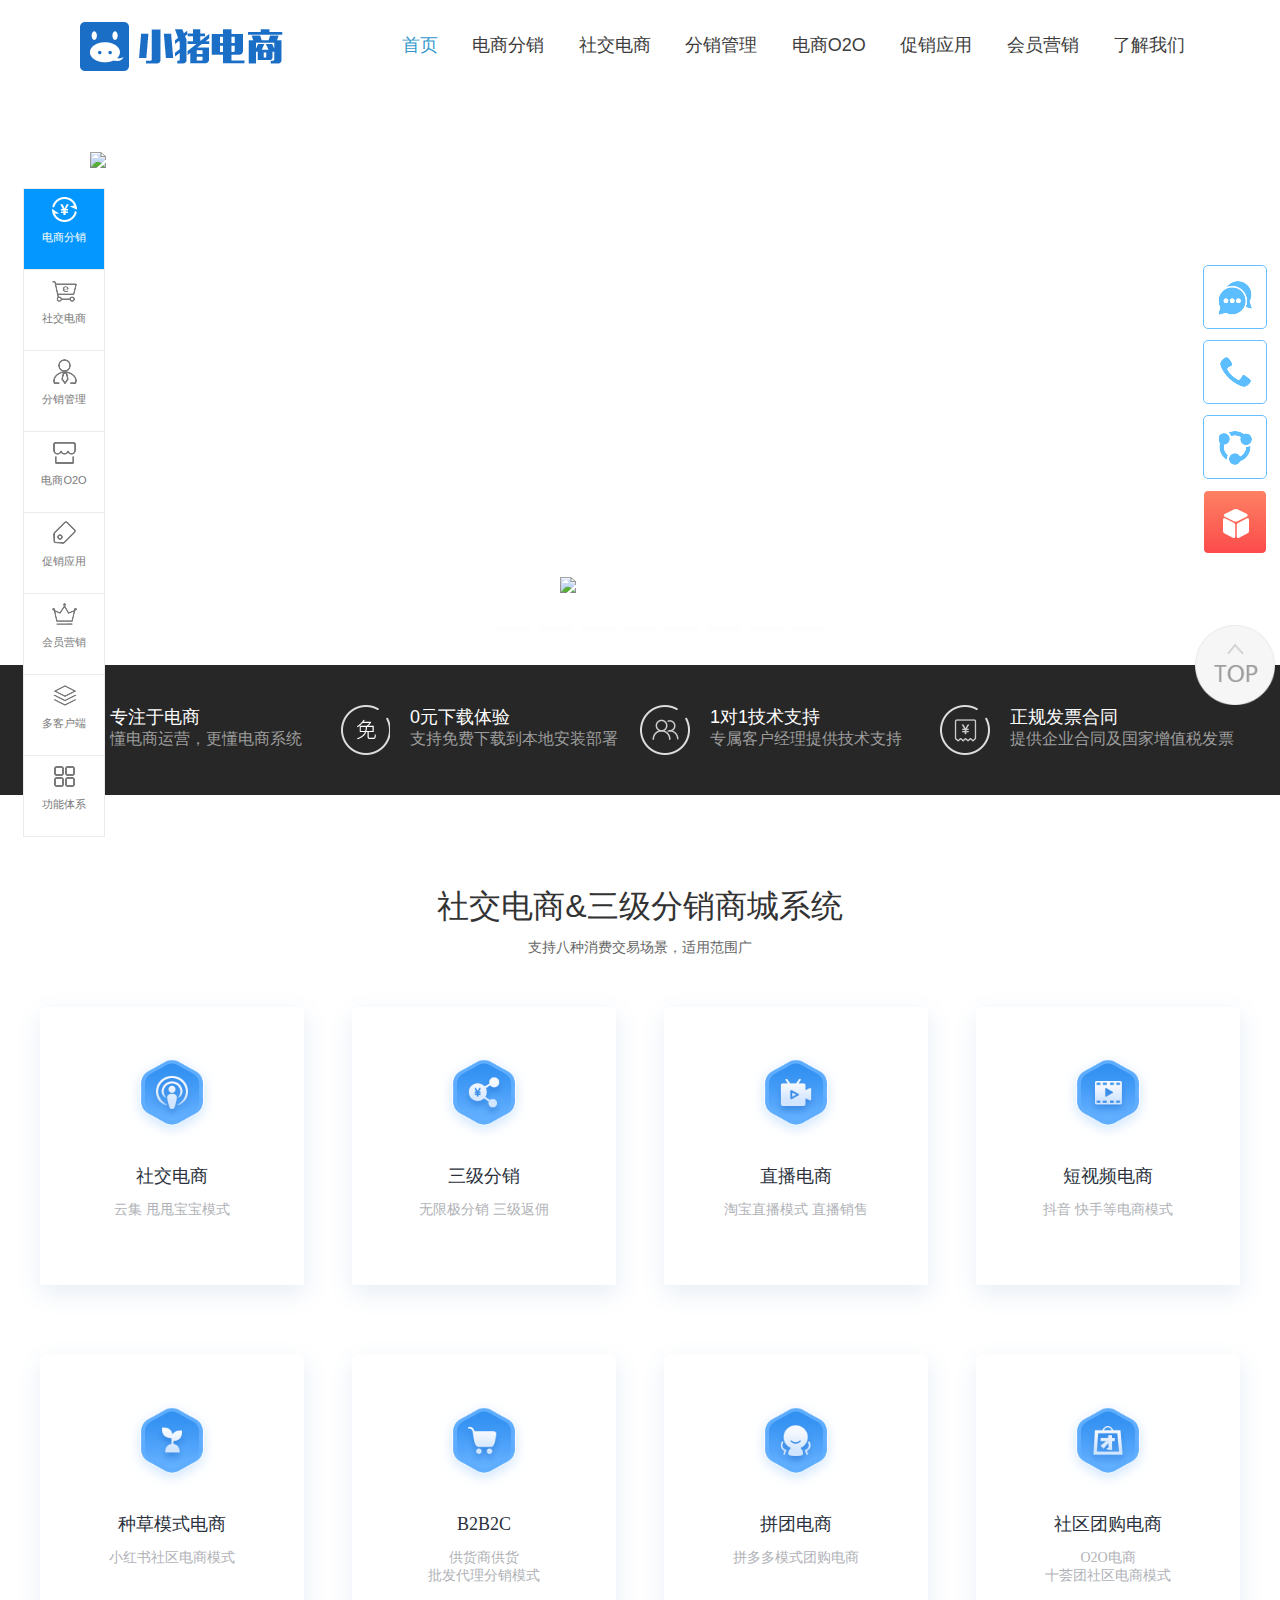
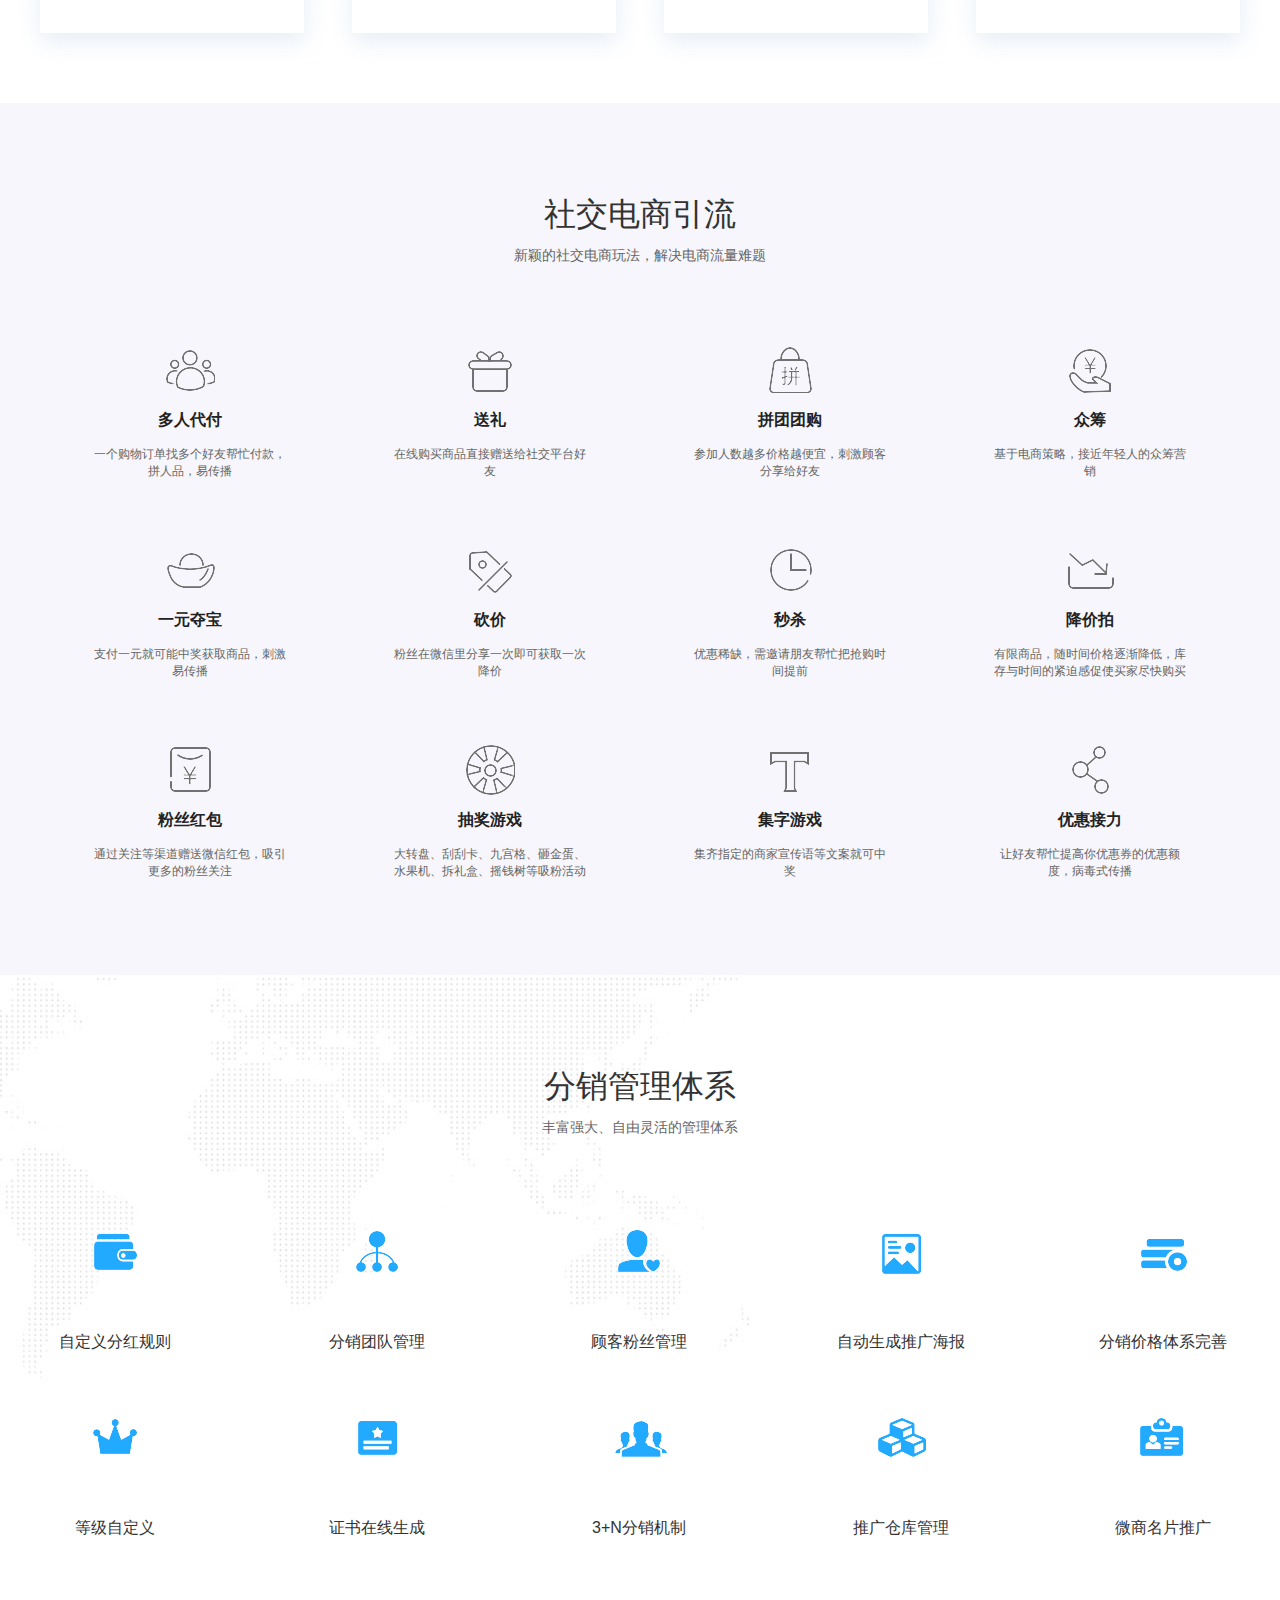
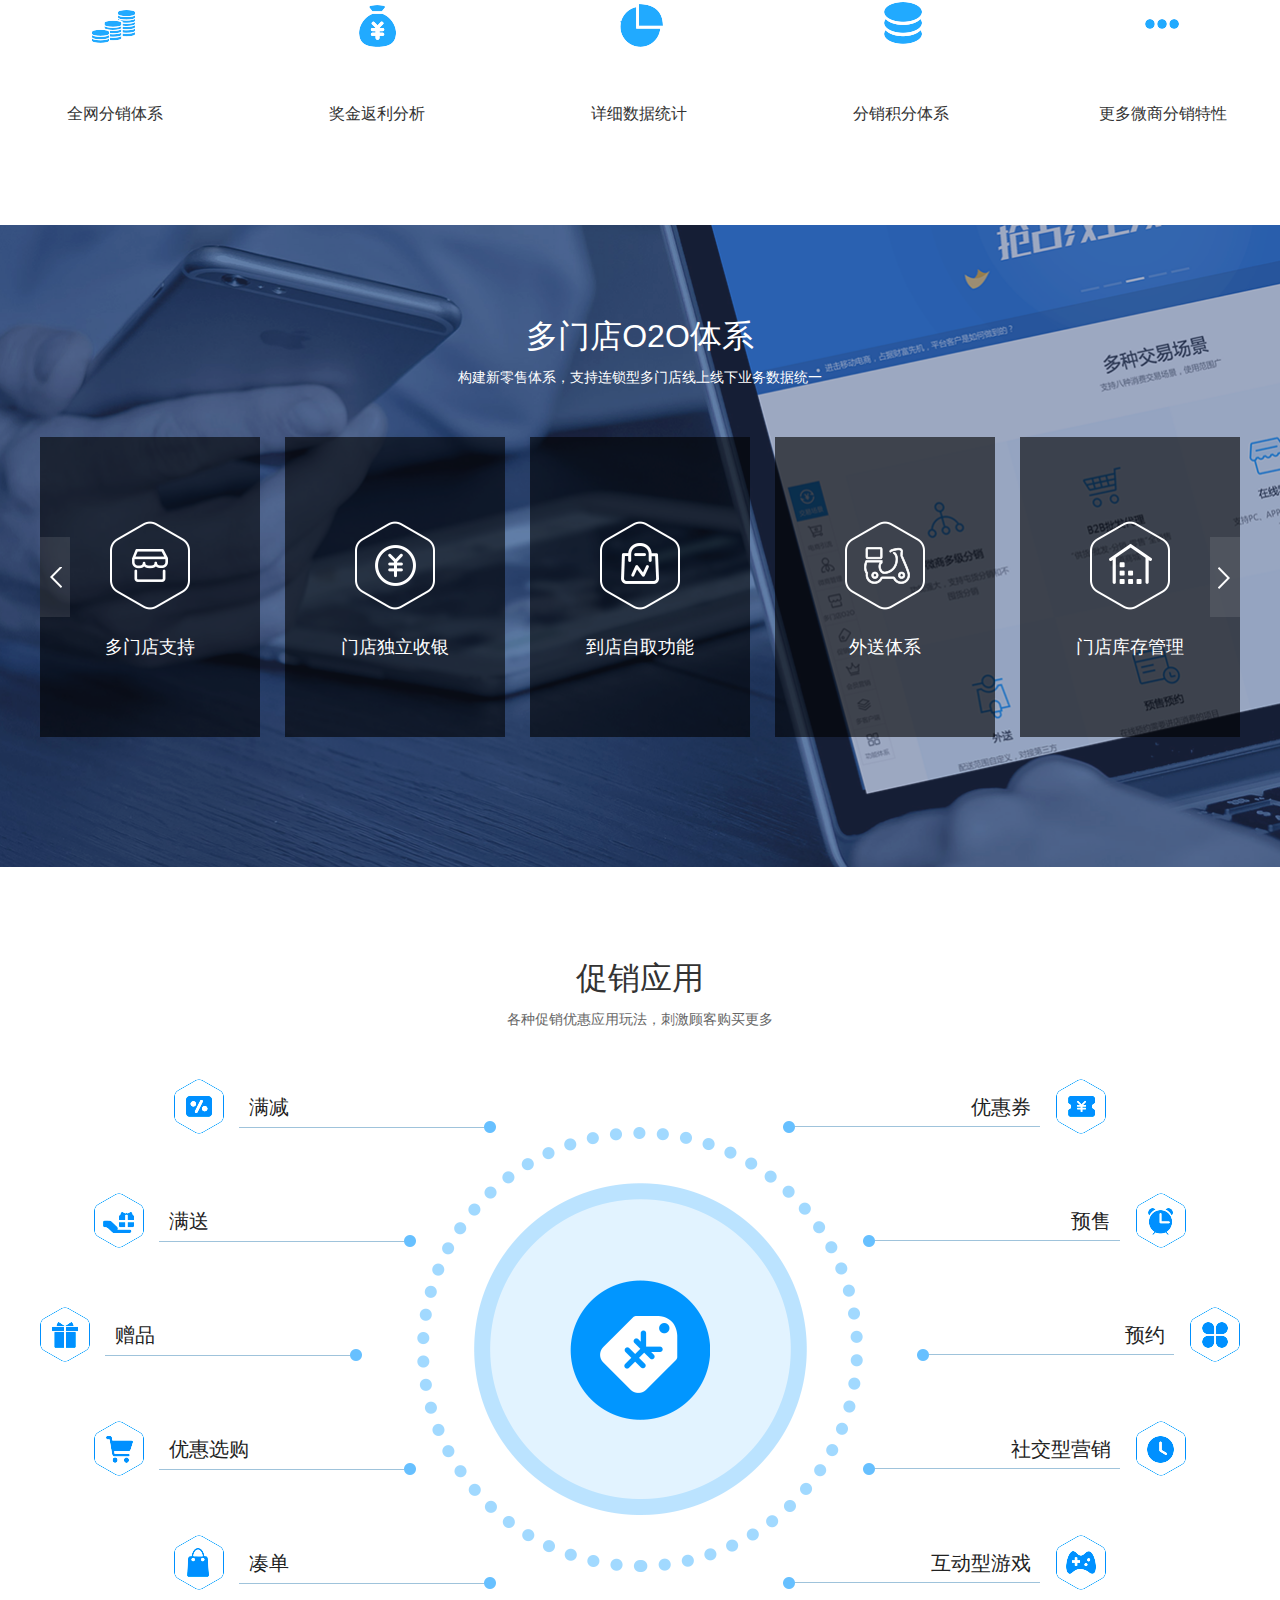
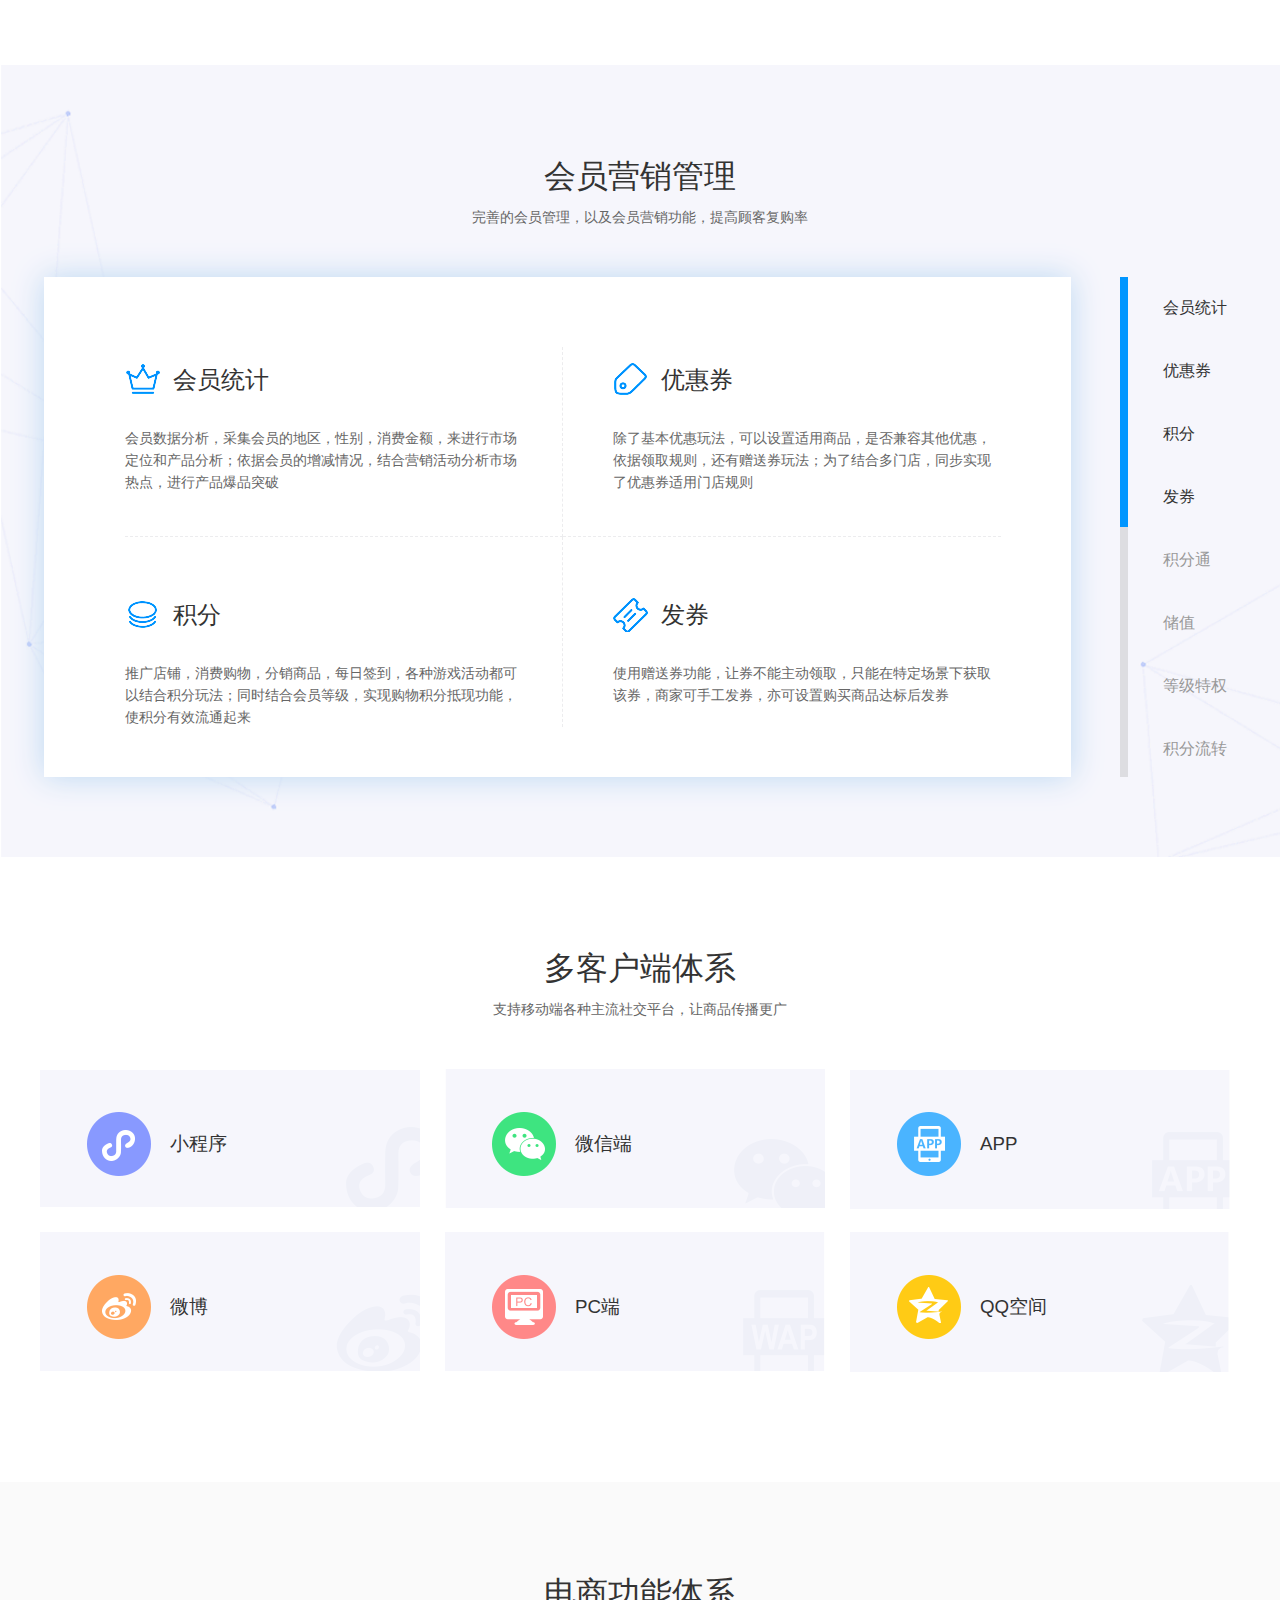
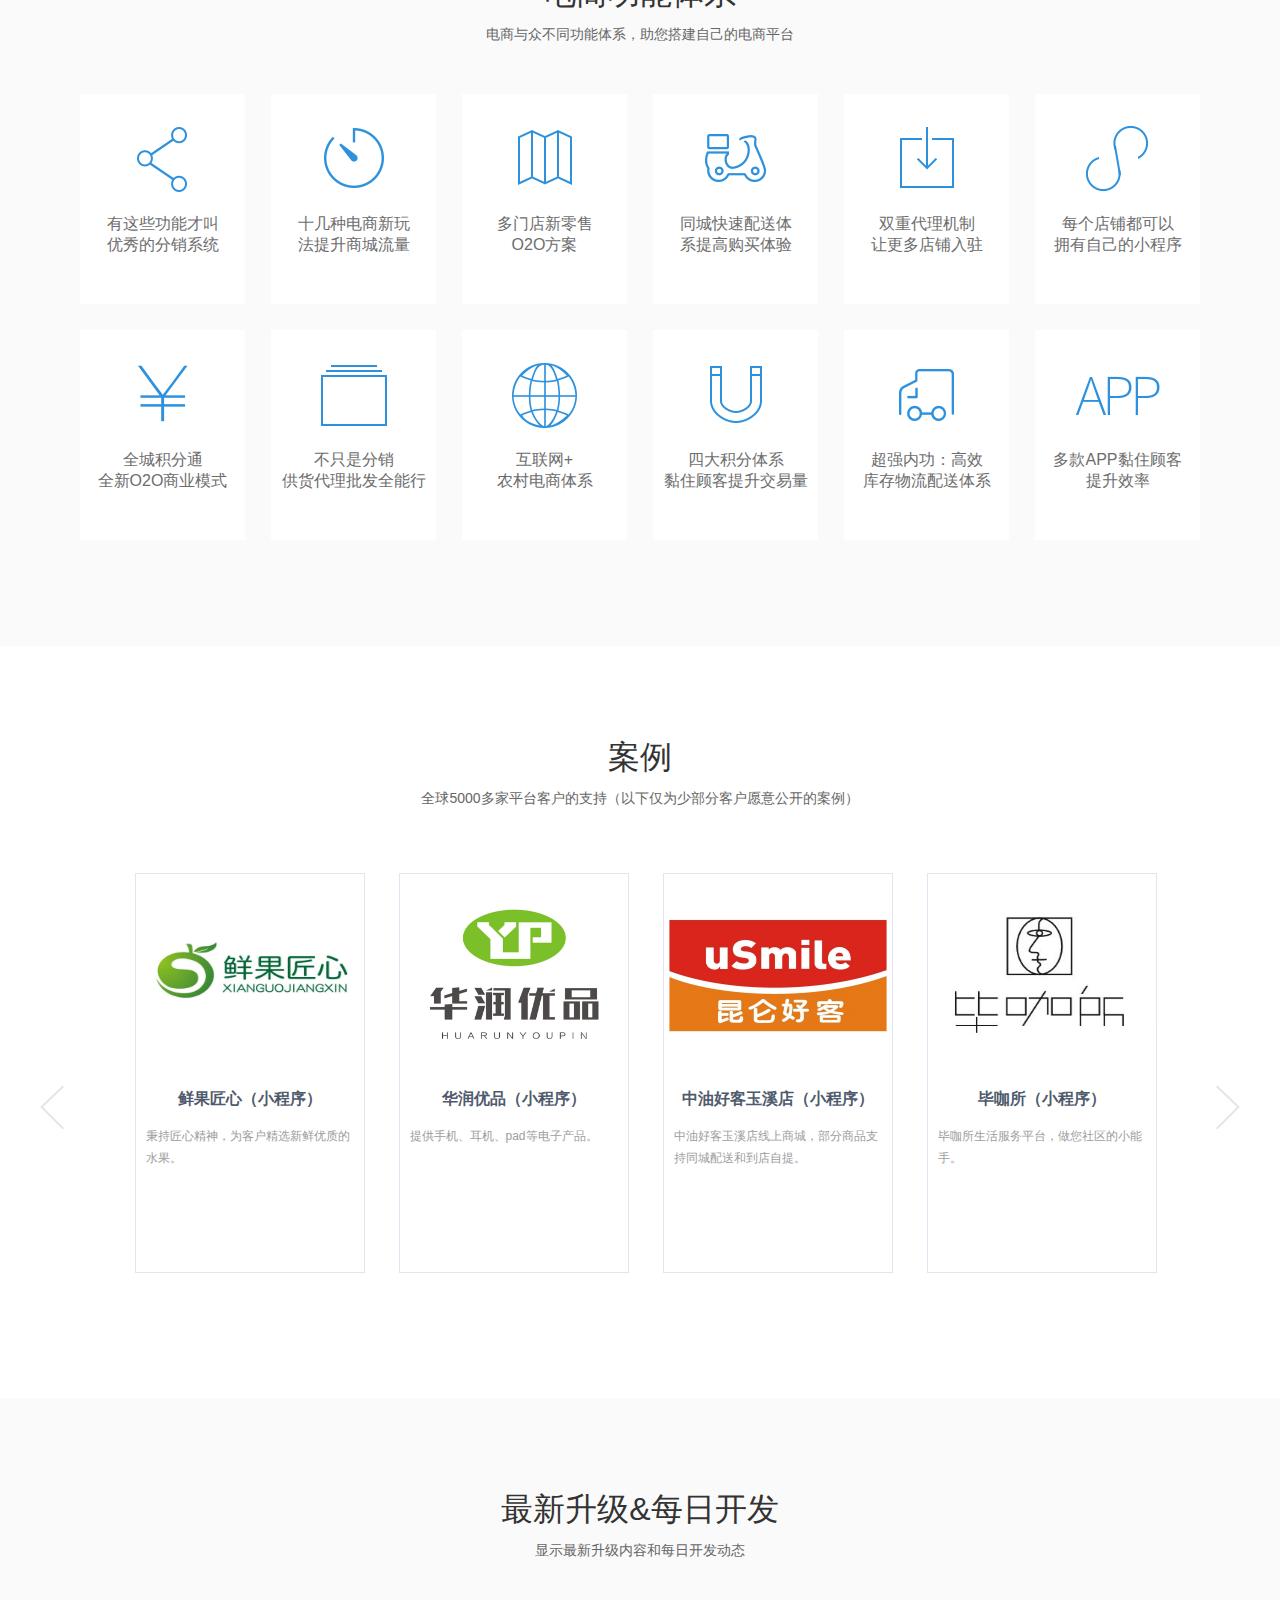
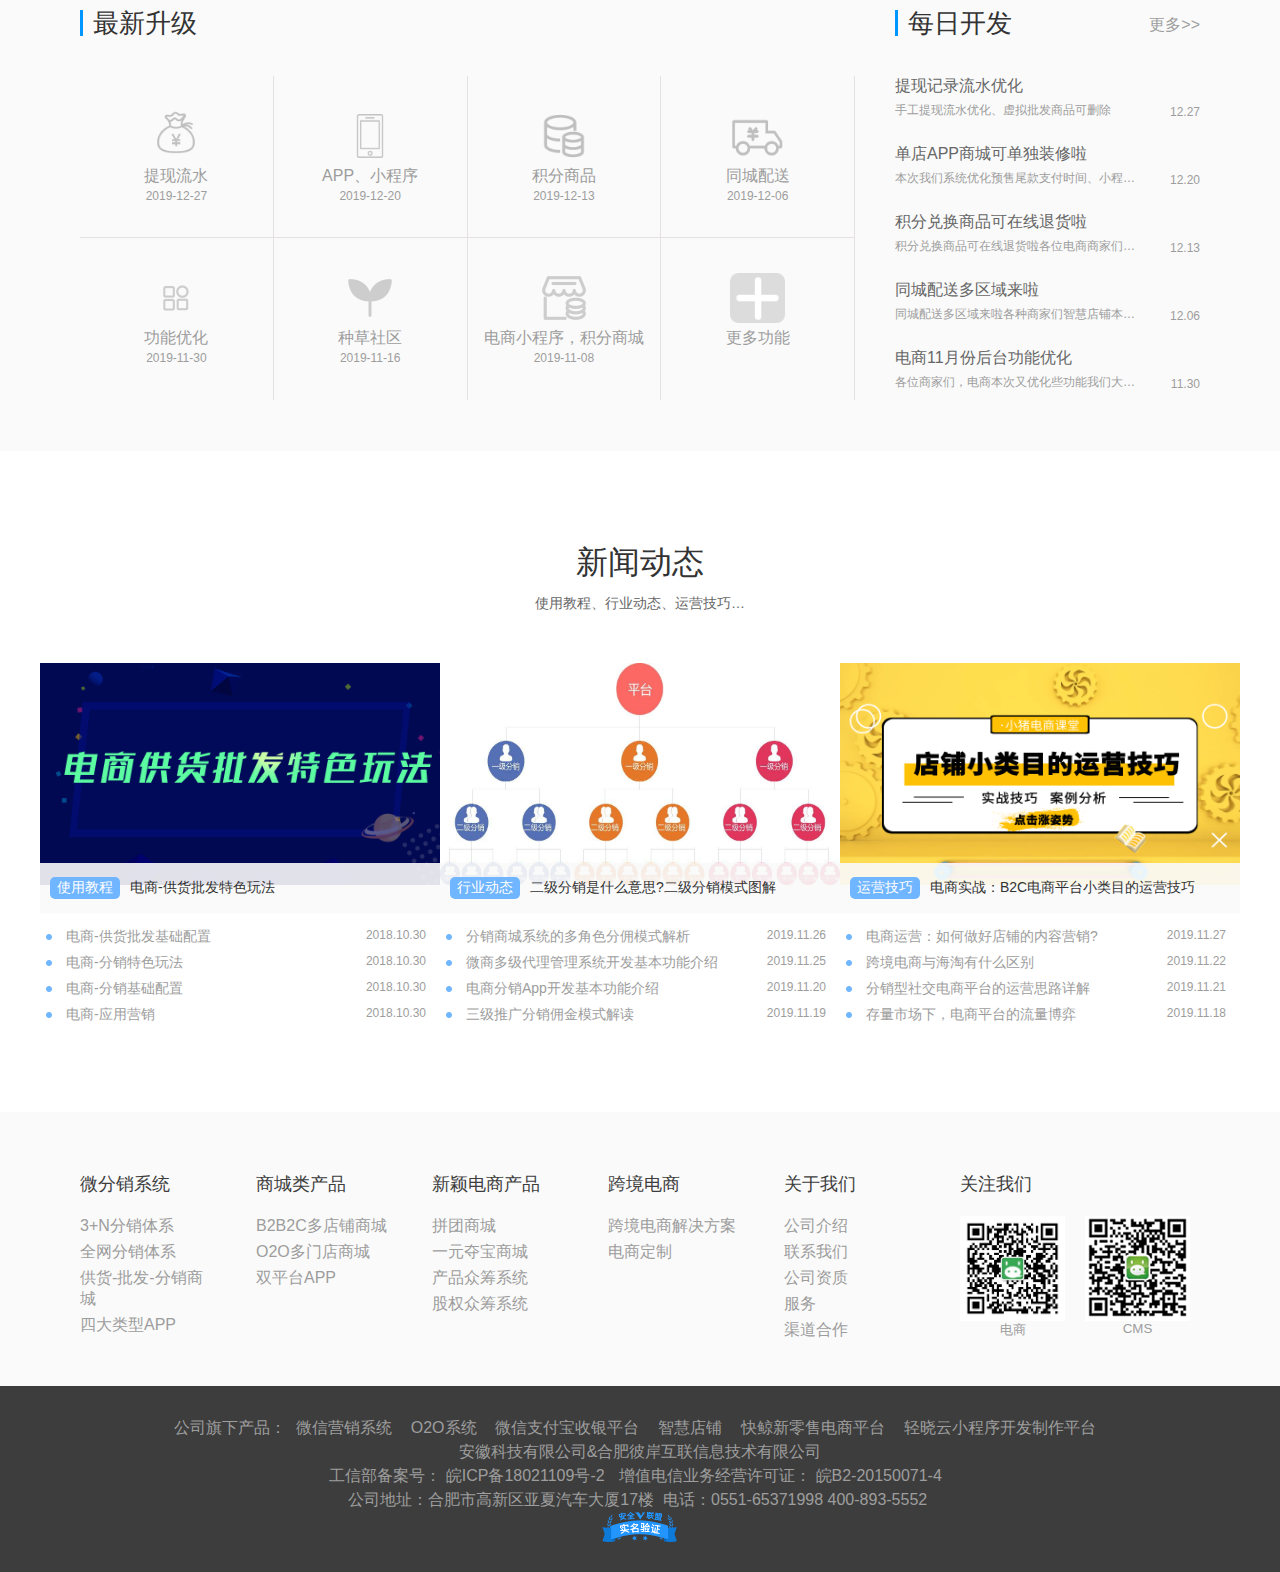
==== index.html @ f81b79a9 "社交电商官网上传至git实现代码同步" ====
<!DOCTYPE html>
<html>

<head>
    <meta charset='utf-8'>
    <meta http-equiv='X-UA-Compatible' content='IE=edge'>
    <title>多用户电商小程序分销系统_专业社交电商系统商城开发商</title>
    <meta name='viewport' content='width=device-width, initial-scale=1'>
    <script src="./01Web/js/jquery-1.7.2.min.js"></script>
    <script src="./01Mobile/js/zepto.min.js"></script>

</head>

<body>
    <script type="text/javascript">
        var includeLinkStyle = function (url) {
            var link = document.createElement('link');
            link.rel = 'stylesheet';
            link.type = 'text/css';
            link.href = url;
            document.getElementsByTagName('head')[0].appendChild(link);
        };
        //定义变量获取屏幕视口宽度
        var windowWidth = $(window).width();
        console.log(windowWidth)
        if (windowWidth < 640) {
            // do something
            // includeLinkStyle("mobile.css");
            $('body').load('./01Mobile/index.html');
            $('html').css('fontSize','23.4375px')
        }
        if (windowWidth >= 640) {
            // do something
            // includeLinkStyle("mobile.css");
            $('body').load('./01Web/index.html');
        }
    </script>
</body>


</html>
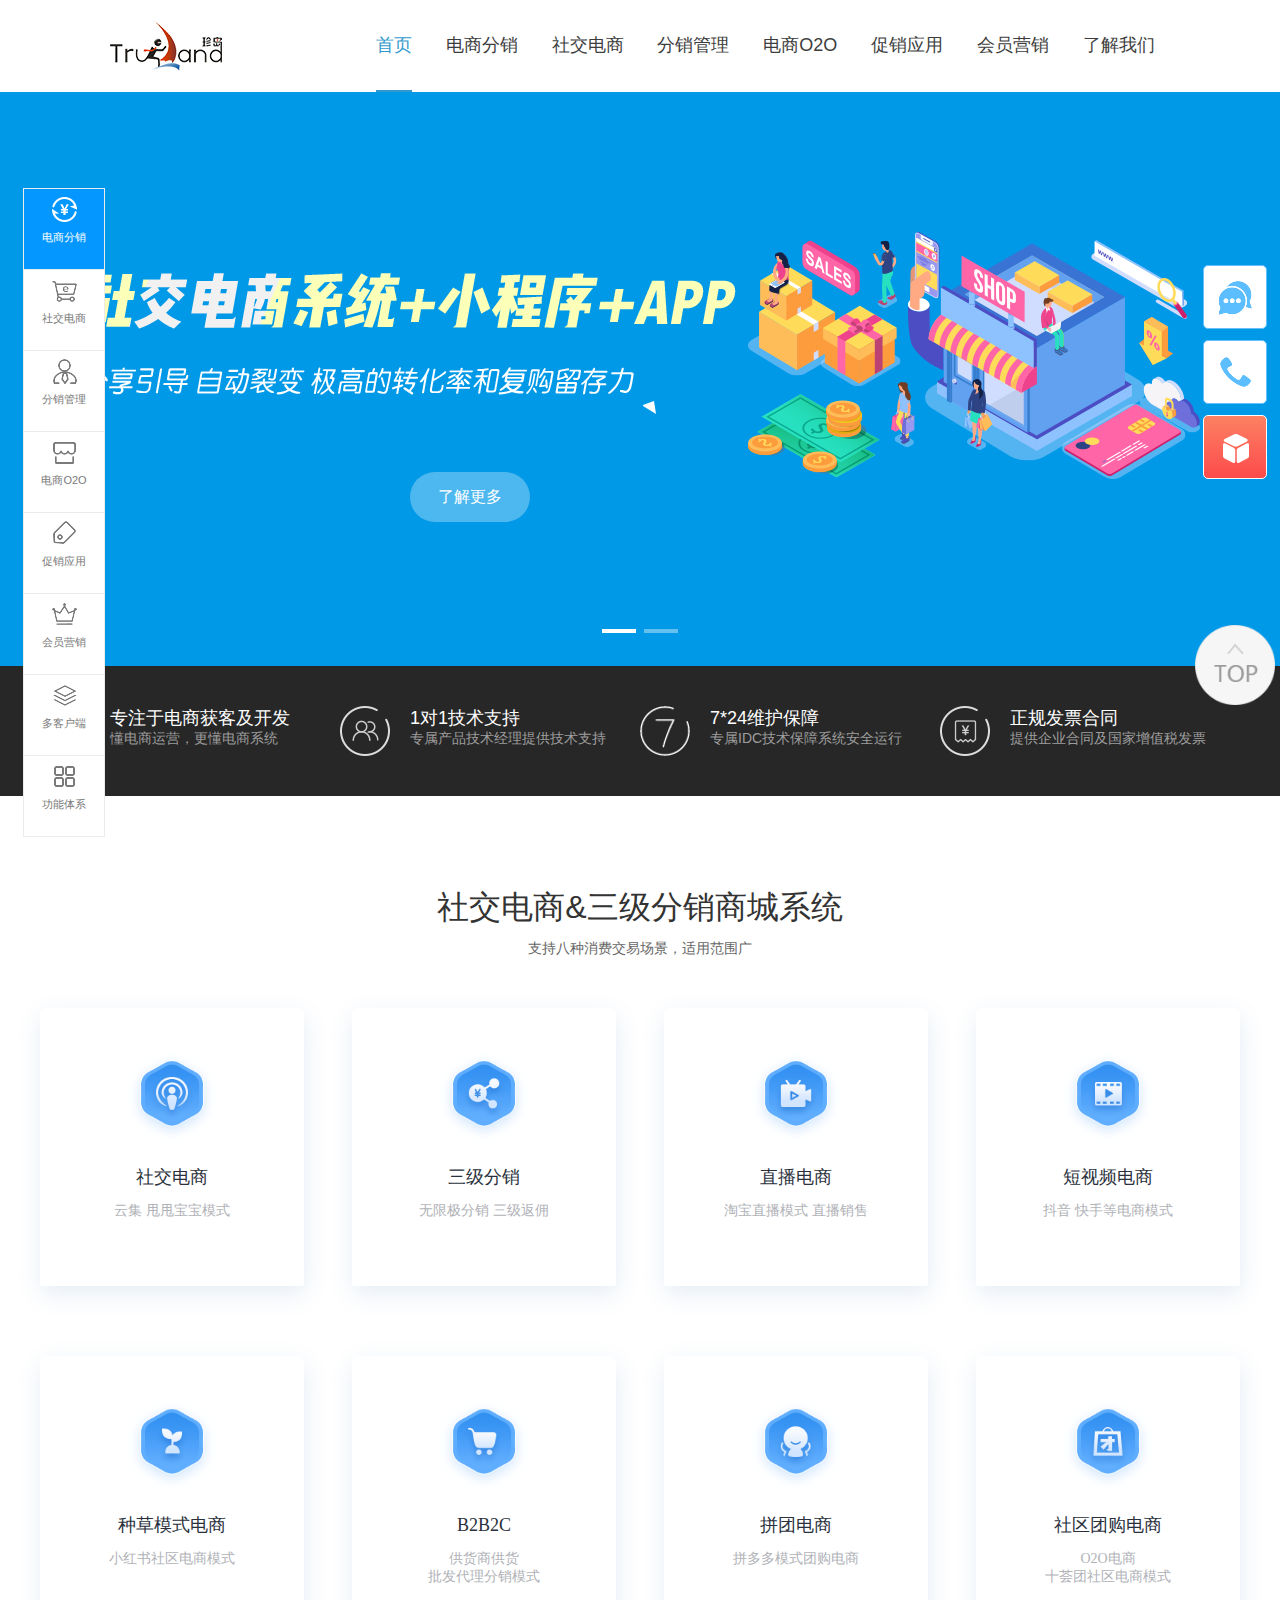
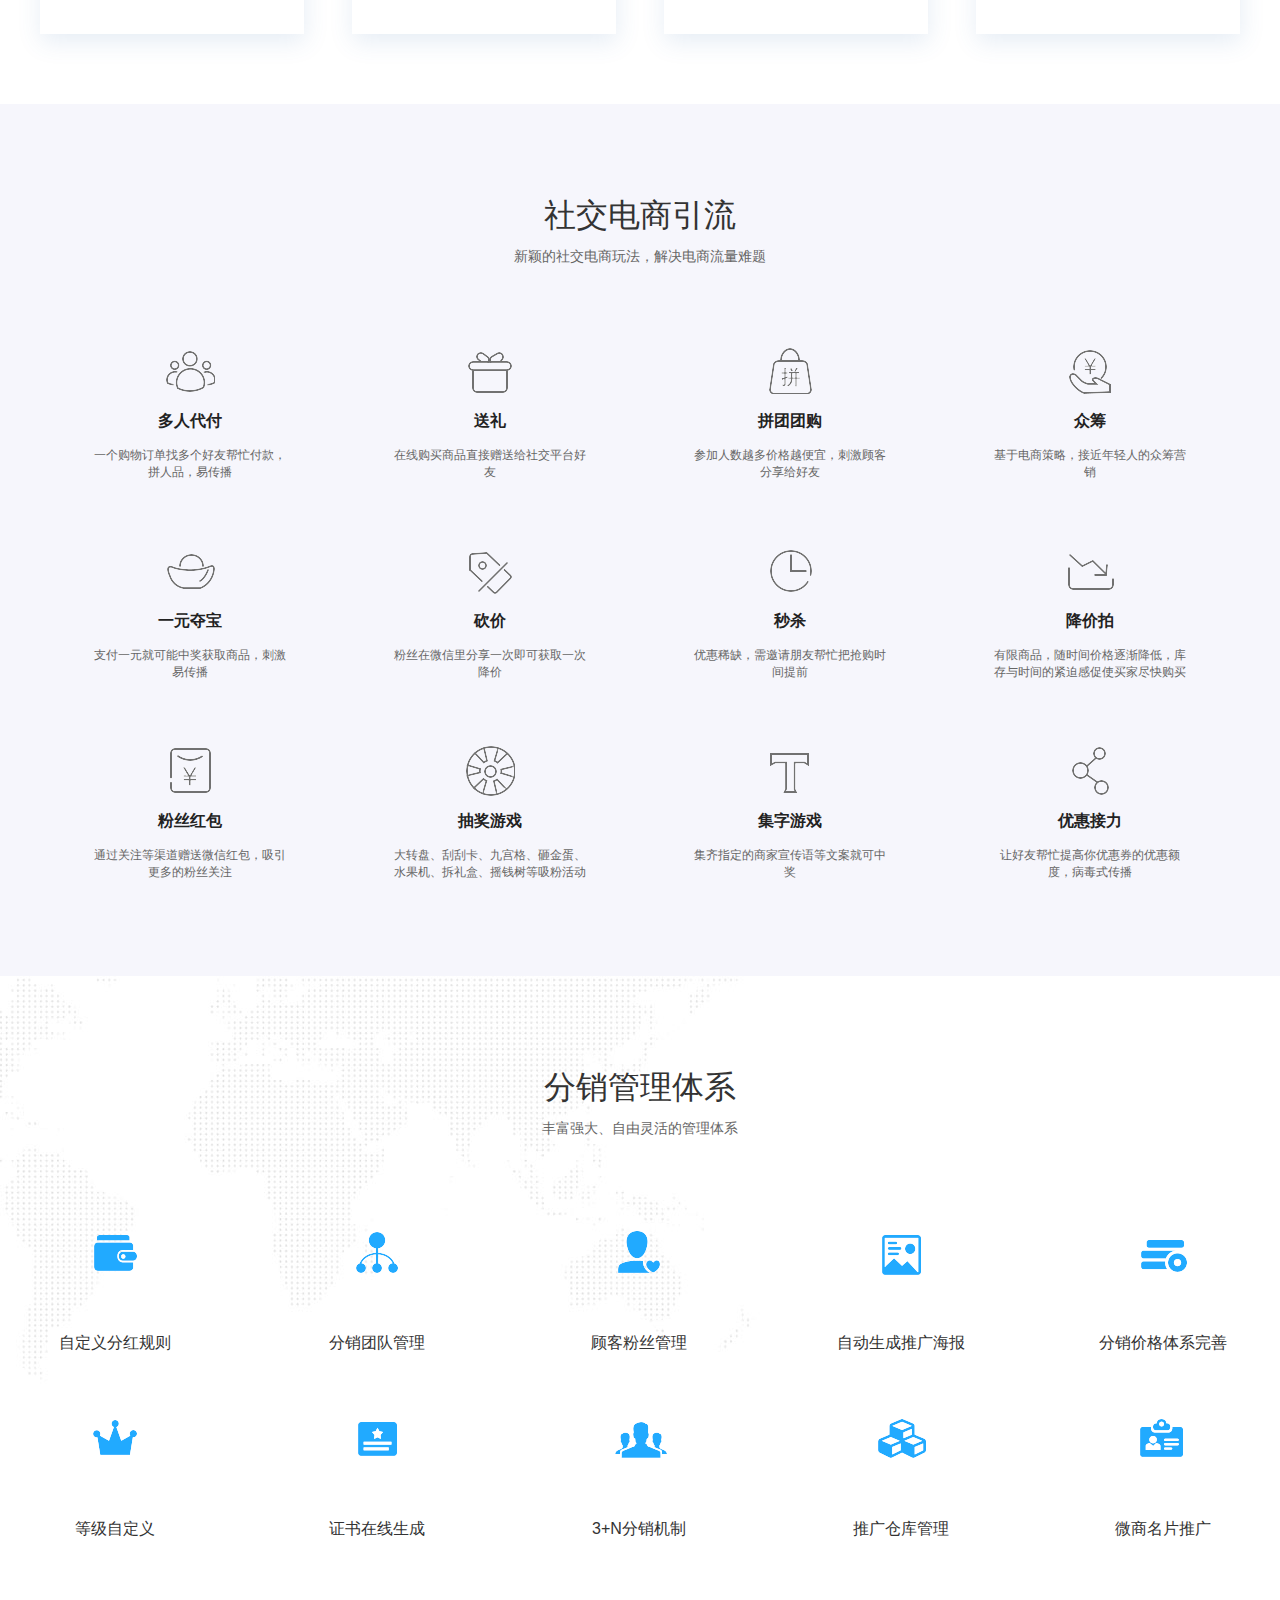
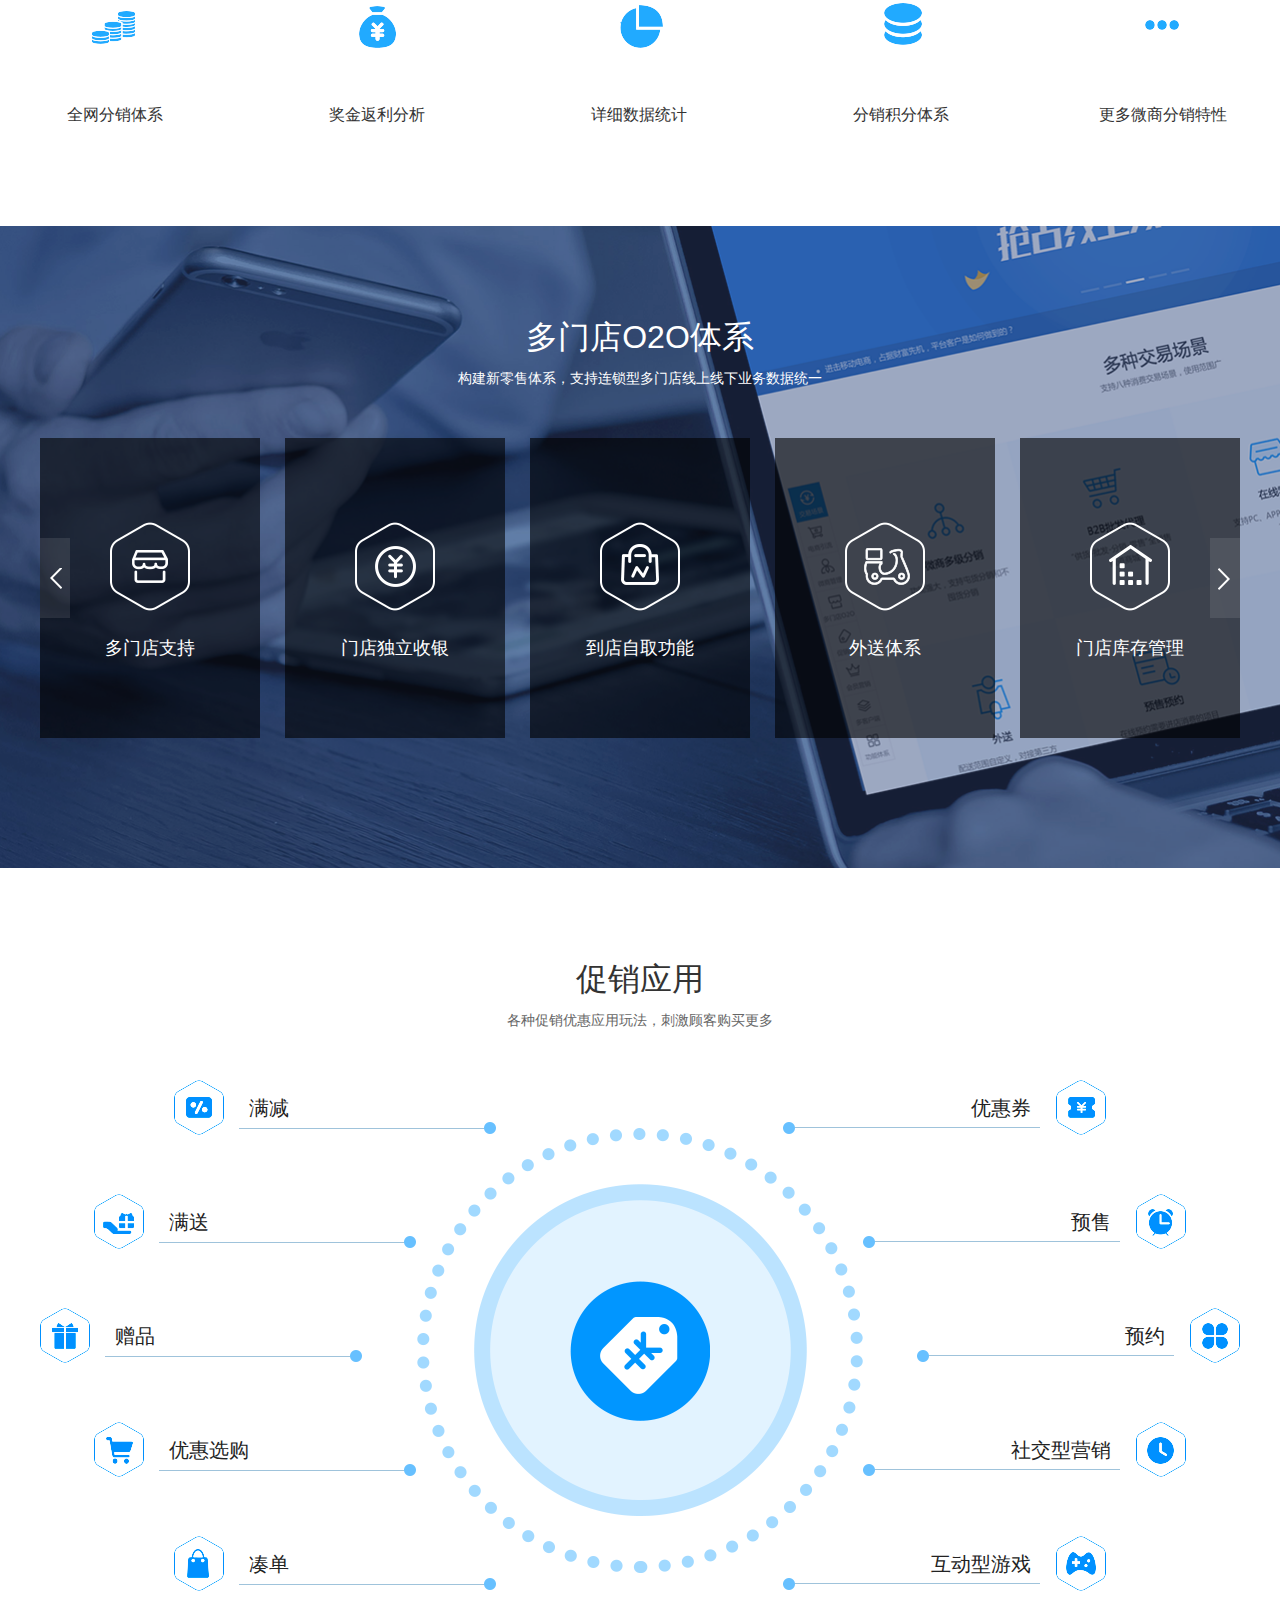
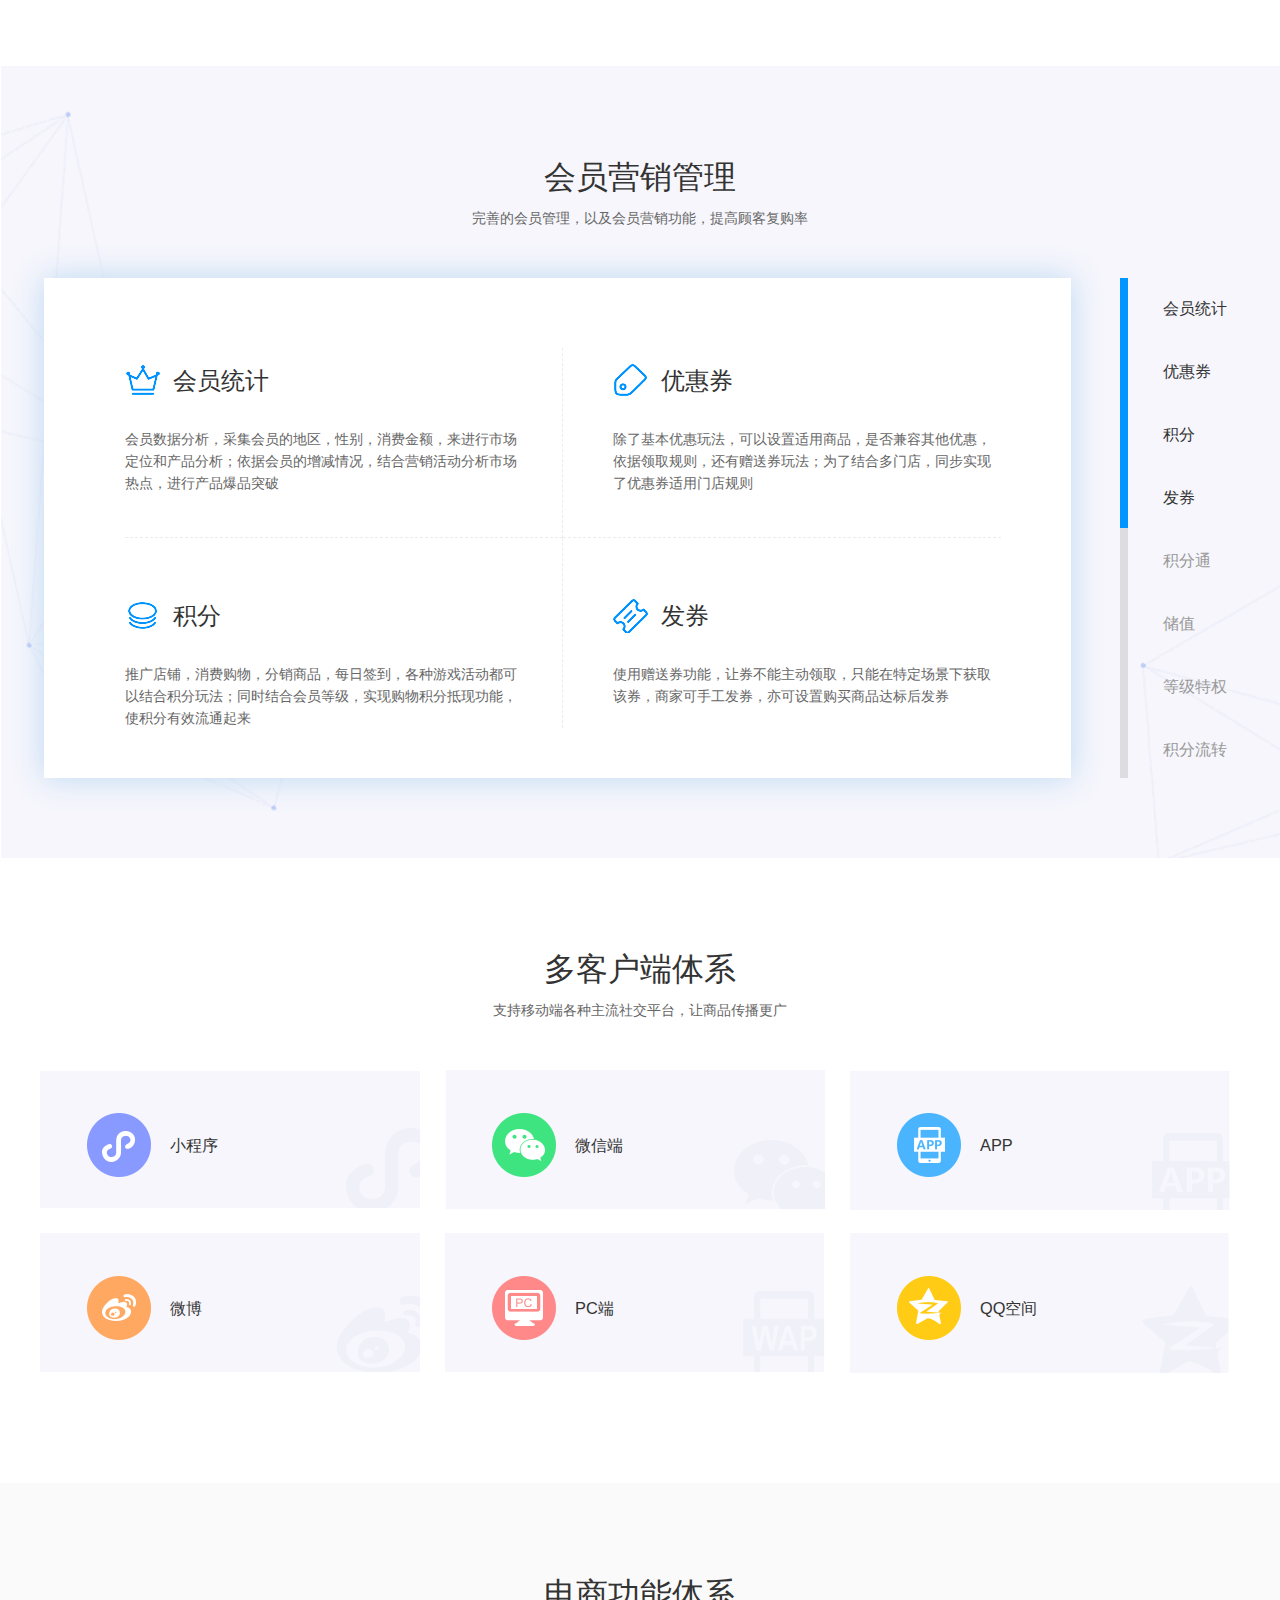
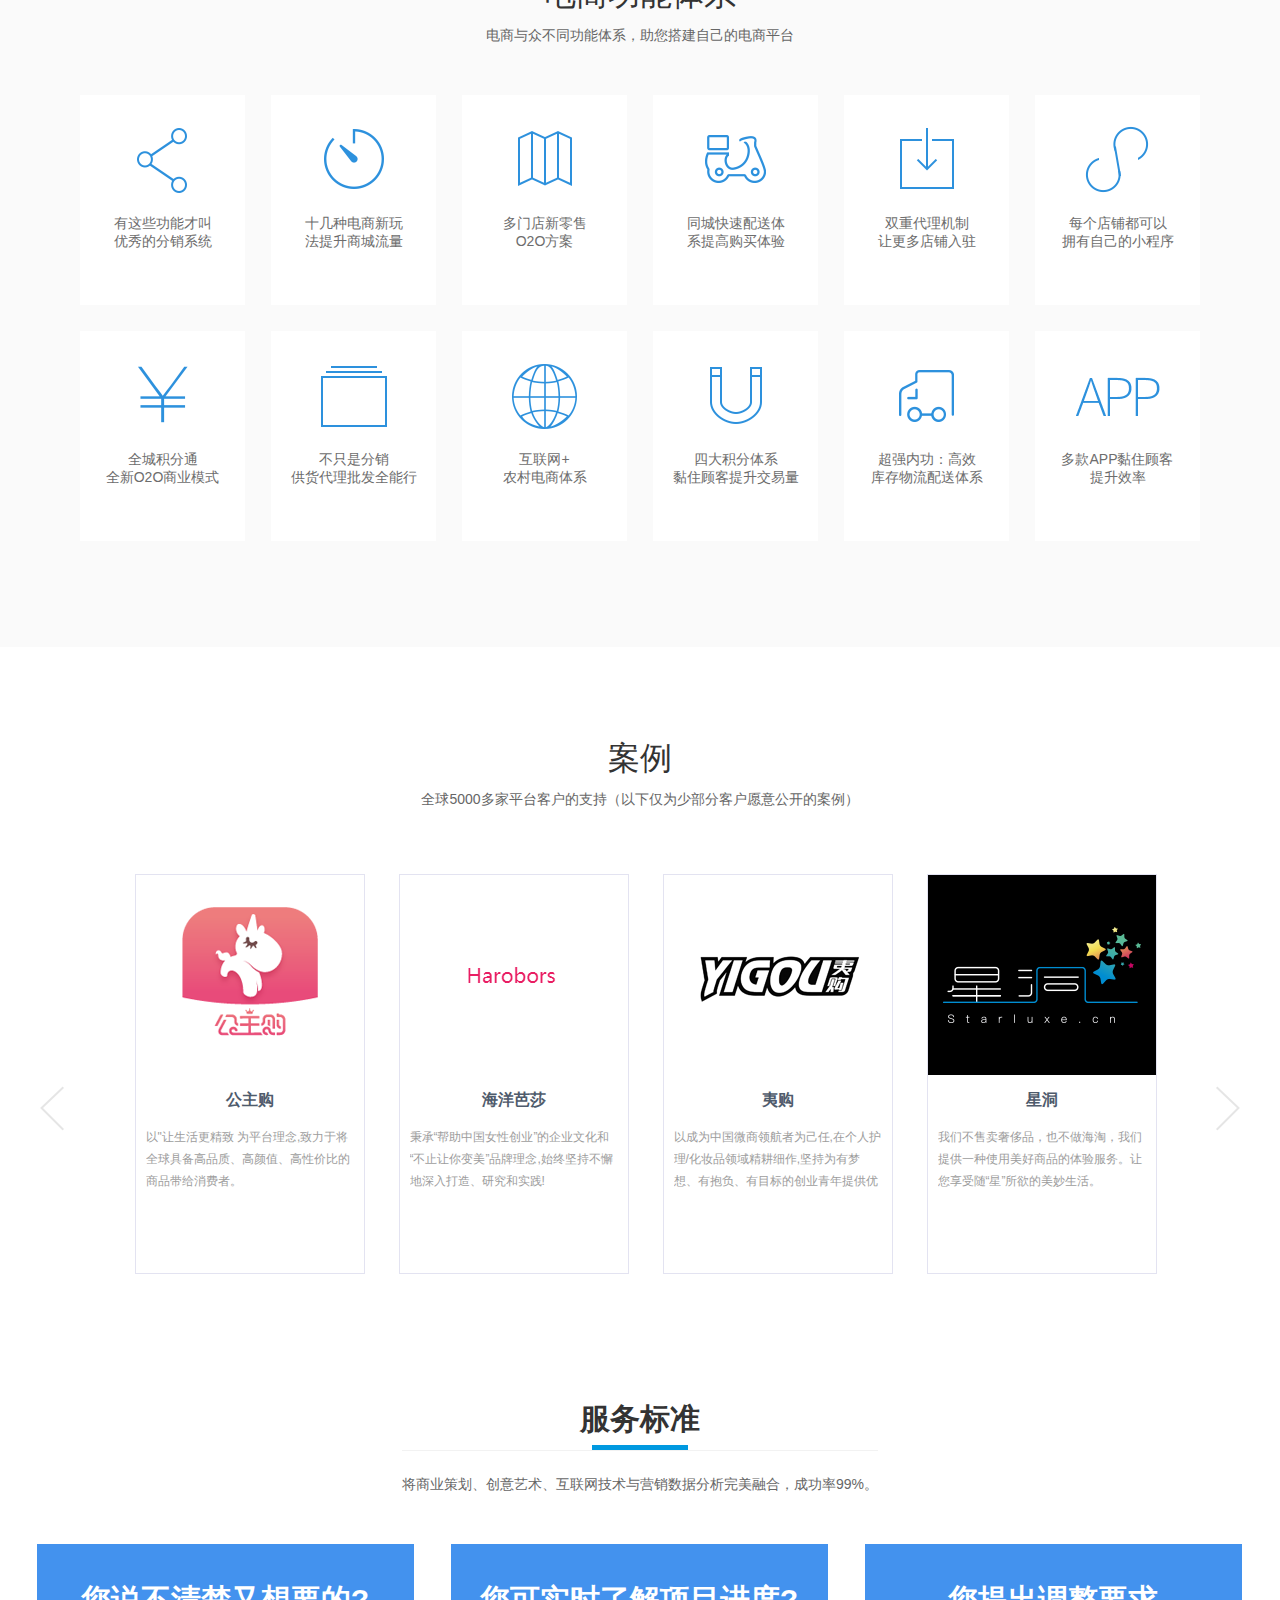
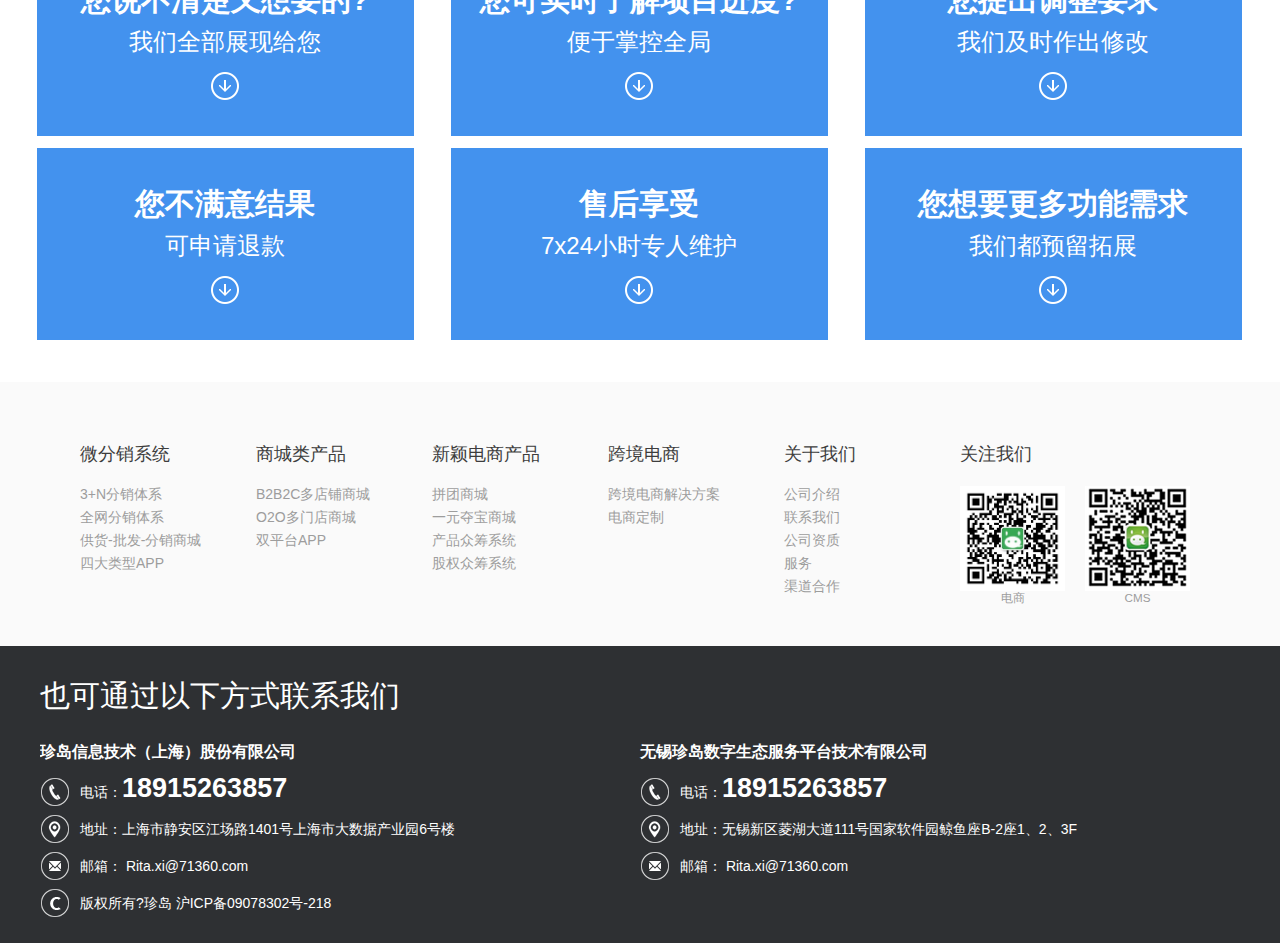
==== commit 0d6bf861: "update" ====
--- a/index.html
+++ b/index.html
@@ -7,35 +7,21 @@
     <title>多用户电商小程序分销系统_专业社交电商系统商城开发商</title>
     <meta name='viewport' content='width=device-width, initial-scale=1'>
     <script src="./01Web/js/jquery-1.7.2.min.js"></script>
-    <script src="./01Mobile/js/zepto.min.js"></script>
-
 </head>
-
 <body>
     <script type="text/javascript">
-        var includeLinkStyle = function (url) {
-            var link = document.createElement('link');
-            link.rel = 'stylesheet';
-            link.type = 'text/css';
-            link.href = url;
-            document.getElementsByTagName('head')[0].appendChild(link);
-        };
         //定义变量获取屏幕视口宽度
         var windowWidth = $(window).width();
         console.log(windowWidth)
         if (windowWidth < 640) {
-            // do something
-            // includeLinkStyle("mobile.css");
             $('body').load('./01Mobile/index.html');
-            $('html').css('fontSize','23.4375px')
+            $('html').css('fontSize','23.4375px');
         }
         if (windowWidth >= 640) {
-            // do something
-            // includeLinkStyle("mobile.css");
             $('body').load('./01Web/index.html');
+            $('html').css('fontSize','14px')
+
         }
     </script>
 </body>
-
-
 </html>